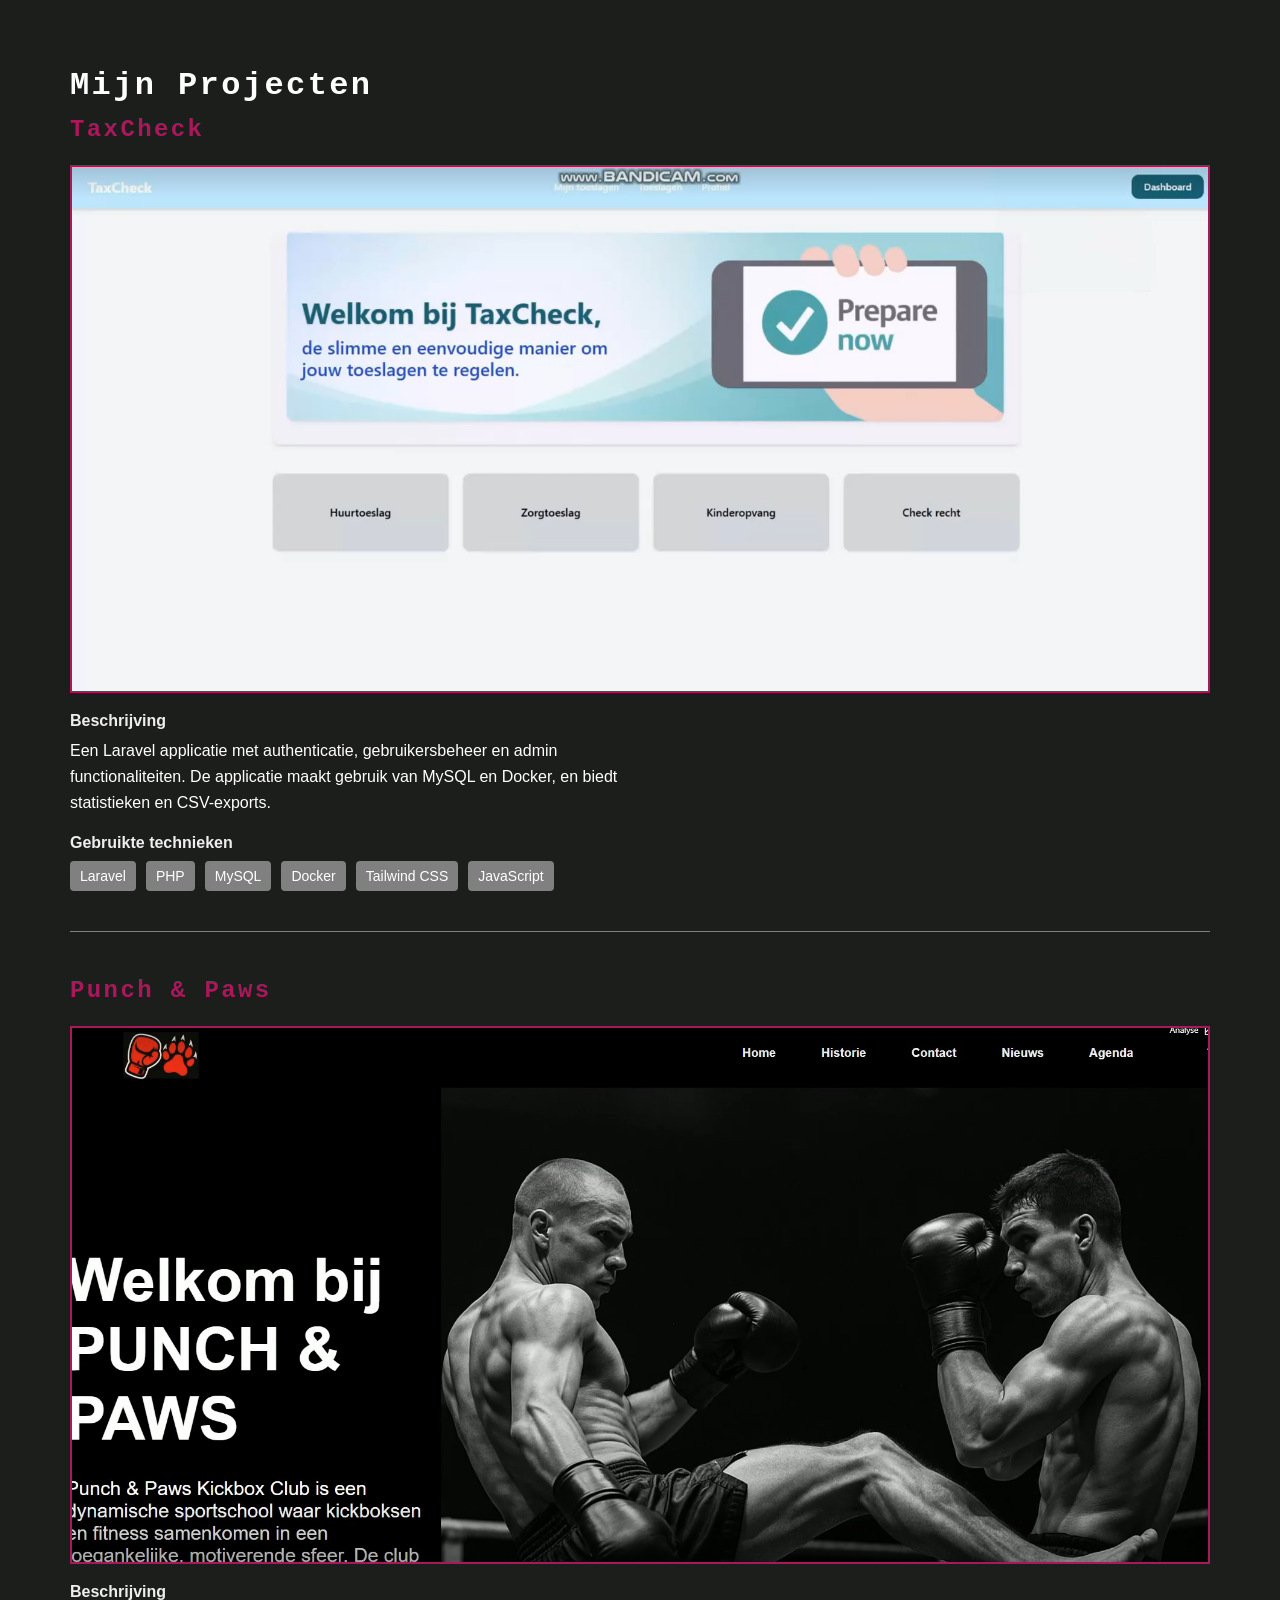
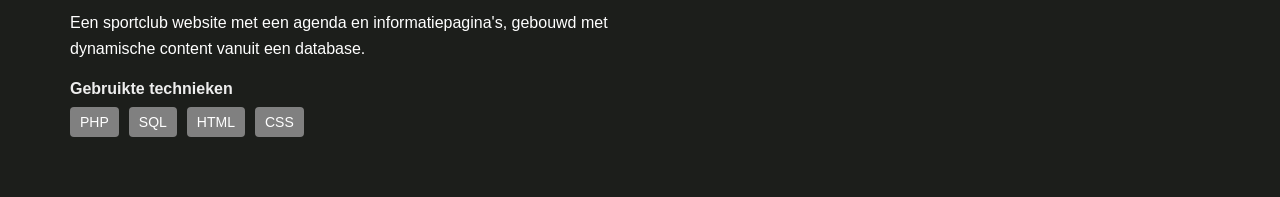
==== project.html @ b1790d19 "alle commit Mijn project map aangemaakt, contact, about me, cv png, read.me met bronvermeldingen" ====
<!DOCTYPE html>
<html lang="en">
<head>
    <meta charset="UTF-8">
    <meta name="viewport" content="width=device-width, initial-scale=1.0">
    <title>Mijn Projecten</title>
    <link rel="stylesheet" href="./css/style.css">
</head>
<body>

<div class="container">

    <h1>Mijn Projecten</h1>

    <article class="project">
        <h2>TaxCheck</h2>

        <img
            src="./images/taxcheck.png"
            alt="Screenshot van de TaxCheck applicatie"
            class="project-image">

        <h3>Beschrijving</h3>
        <p>
            Een Laravel applicatie met authenticatie, gebruikersbeheer en
            admin functionaliteiten. De applicatie maakt gebruik van MySQL
            en Docker, en biedt statistieken en CSV-exports.
        </p>

        <h3>Gebruikte technieken</h3>
        <ul>
            <li>Laravel</li>
            <li>PHP</li>
            <li>MySQL</li>
            <li>Docker</li>
            <li>Tailwind CSS</li>
            <li>JavaScript</li>
        </ul>
    </article>

    <hr>

    <article class="project">
        <h2>Punch &amp; Paws</h2>

        <img
            src="./images/punch&paws.png"
            alt="Screenshot van de Punch & Paws sportclub website"
            class="project-image">

        <h3>Beschrijving</h3>
        <p>
            Een sportclub website met een agenda en informatiepagina's,
            gebouwd met dynamische content vanuit een database.
        </p>

        <h3>Gebruikte technieken</h3>
        <ul>
            <li>PHP</li>
            <li>SQL</li>
            <li>HTML</li>
            <li>CSS</li>
        </ul>
    </article>

</div>

</body>
</html>
---- css/style.css ----
:root{
  --bg: #1c1e1b;
  --pink: #A9185B;
  --white: #ffffff;
  --gray: #c7c7c7;
}

*{
  margin: 0;
  padding: 0;
  box-sizing: border-box;
}

body{
  background-color: var(--bg);
  color: var(--white);
  font-family: "Silkscreen", monospace;
  letter-spacing: 0.15em;
  line-height: 1.6;
}

/*homepage*/
.glow{
  position: fixed;
  top: 15%;
  right: -10%;
  width: 1000px;
  height: 1000px;
  background: radial-gradient(circle, var(--pink) 0%, transparent 75%);
  filter: blur(40px);
  z-index: 0;
}

.container{
  position: relative;
  z-index: 1;
  padding: 60px 70px;
  min-height: 100vh;
}

.name{
  font-size: 46px;
  font-weight: 700;
  color: var(--pink);
  margin-bottom: 200px;
  text-transform: uppercase;
  text-shadow: 0 0 10px rgba(169, 24, 91, 0.5);
}

nav{
  display: flex;
  justify-content: space-between;
  align-items: center;
}

nav ul{
  list-style: none;
}

nav li{
  font-size: 30px;
  margin-bottom: 45px;
  cursor: pointer;
  transition: all 0.3s ease;
  width: fit-content;
}

a:focus,
button:focus{
  outline: 3px solid var(--pink);
  outline-offset: 5px;
}

nav li a{
  color: var(--gray);
  text-decoration: none;
}

nav li:hover{
  transform: translateX(10px);
}

nav li:hover,
nav li:hover a{
  color: var(--pink);
}

@media (max-width: 768px) {
  .container{
    padding: 40px 30px;
  }
  .name{
    font-size: 24px;
    margin-bottom: 80px;
  }
  nav li{
    font-size: 18px;
    margin-bottom: 35px;
  }
  .glow{
    width: 400px;
    height: 400px;
  }
}
/*end homepage */

/* cv*/
.cv, .over-mij, .projecten, .contact{
  position: fixed;
  top: 50%;
  right: 20px;
  left: auto;
  transform: translateY(-50%) scale(0.9);
  width: 900px;
  max-width: 90vw;
  height: 92vh;
  background-color: #c0c0c0;
  border: 2px solid #ffffff;
  box-shadow: 4px 4px 12px rgba(0, 0, 0, 0.5);
  font-family: "Tahoma", sans-serif;
  color: #000000;
  z-index: 999;
  visibility: hidden;
  transition: all 0.3s ease;
  display: flex;
  flex-direction: column;
  overflow: hidden;
}

.cv.active, .over-mij.active, .projecten.active, .contact.active{
  opacity: 1;
  visibility: visible;
  transform: translateY(-50%) scale(1);
}

.cv__titlebar, .over-mij__titlebar, .projecten__titlebar, .contact__titlebar{
  display: flex;
  align-items: center;
  justify-content: space-between;
  padding: 6px 10px;
  background: var(--pink);
  color: var(--white);
}

.cv__titlebar h2, .over-mij__titlebar h2, .projecten__titlebar h2, .contact__titlebar h2 {
  font-size: 14px;
  margin: 0;
}

.cv__controls, .over-mij__controls, .projecten__controls, .contact__controls{
  display: flex;
  gap: 4px;
}

.cv__controls button, .over-mij__controls button, .projecten__close, .contact__close{
  width: 22px;
  height: 20px;
  background-color: #c0c0c0;
  border: 1px solid #ffffff;
  font-size: 12px;
  font-weight: 700;
  cursor: pointer;
}

.cv__close, .over-mij__close, .projecten__close, .contact__close{
  background-color: #c0392b;
  color: #ffffff;
}

.cv__body, .over-mij__body, .projecten__body, .contact__body{
  flex: 1;
  background-color: #808080;
  padding: 16px;
  display: flex;
  flex-direction: column;
}

.cv__pdf, .projecten__frame, .projecten iframe{
  width: 100%;
  height: 100%;
  border: none;
  background-color: #ffffff;
}

/* Over mij */
.over-mij__text{
  padding: 24px;
  overflow-y: auto;
  font-size: 16px;
  background-color: #808080;
  color: var(--white);
}

.cv-overlay{
  position: fixed;
  top: 0;
  left: 0;
  width: 100%;
  height: 100%;
  background-color: rgba(0, 0, 0, 0.6);
  z-index: 998;
  opacity: 0;
  visibility: hidden;
  transition: all 0.3s ease;
}

.cv-overlay.active{
  opacity: 1;
  visibility: visible;
}

@media (max-width: 768px){
  .cv, .over-mij, .projecten, .contact {
    width: 95vw;
    height: 85vh;
    right: 50%;
    transform: translate(50%, -50%) scale(0.9);
  }
  .cv.active, .over-mij.active, .projecten.active, .contact.active {
    transform: translate(50%, -50%) scale(1);
  }
}
/*end cv */

@media (max-width: 768px){
  .projecten {
    width: 95vw;
    height: 85vh;
  }
}

/* Contact Formulier */
.contact__form{
  background-color: #c0c0c0;
  padding: 20px;
  border: 2px solid #ffffff;
  display: flex;
  flex-direction: column;
  gap: 15px;
  height: 100%;
  overflow-y: auto;
}

.form-group{
  display: flex;
  flex-direction: column;
  gap: 5px;
}

.form-group label{
  font-size: 14px;
  font-weight: 700;
}

.form-group input, .form-group textarea{
  padding: 8px;
  font-family: "Tahoma", sans-serif;
  font-size: 14px;
  border: 2px solid #808080;
  background-color: #ffffff;
  outline: none;
}

.form-group input:focus, .form-group textarea:focus{
  border-color: var(--pink);
}

.form-submit{
  align-self: flex-start;
  padding: 6px 20px;
  background-color: #c0c0c0;
  border: 2px solid #ffffff;
  font-family: "Tahoma", sans-serif;
  font-size: 14px;
  font-weight: 700;
  cursor: pointer;
  box-shadow: 2px 2px 0px #000000;
}

.form-submit:active{
  box-shadow: none;
  transform: translate(2px, 2px);
}

/* porject error fix */
.project-image{
  max-width: 100%;
  height: auto;
  display: block;
  margin-top: 15px;
  border: 2px solid var(--pink);
}

.project ul {
  list-style: none !important;
  display: flex;
  flex-wrap: wrap;
  gap: 10px;
  margin-top: 5px;
  padding: 0;
}

.project li {
  font-family: "Tahoma", sans-serif;
  letter-spacing: normal;
  background-color: #808080;
  color: #ffffff;
  padding: 4px 10px;
  font-size: 14px;
  border-radius: 4px;
}

.project h2 {
  color: var(--pink);
  margin-bottom: 15px;
}

.project h3 {
  font-size: 16px;
  margin: 15px 0 5px 0;
  font-family: "Tahoma", sans-serif;
  letter-spacing: normal;
  color: #eeeeee;
}

.project p {
  font-family: "Tahoma", sans-serif;
  letter-spacing: normal;
  max-width: 600px;
  color: #ffffff;
}

hr {
  border: 0;
  height: 1px;
  background: #808080;
  margin: 40px 0;
}
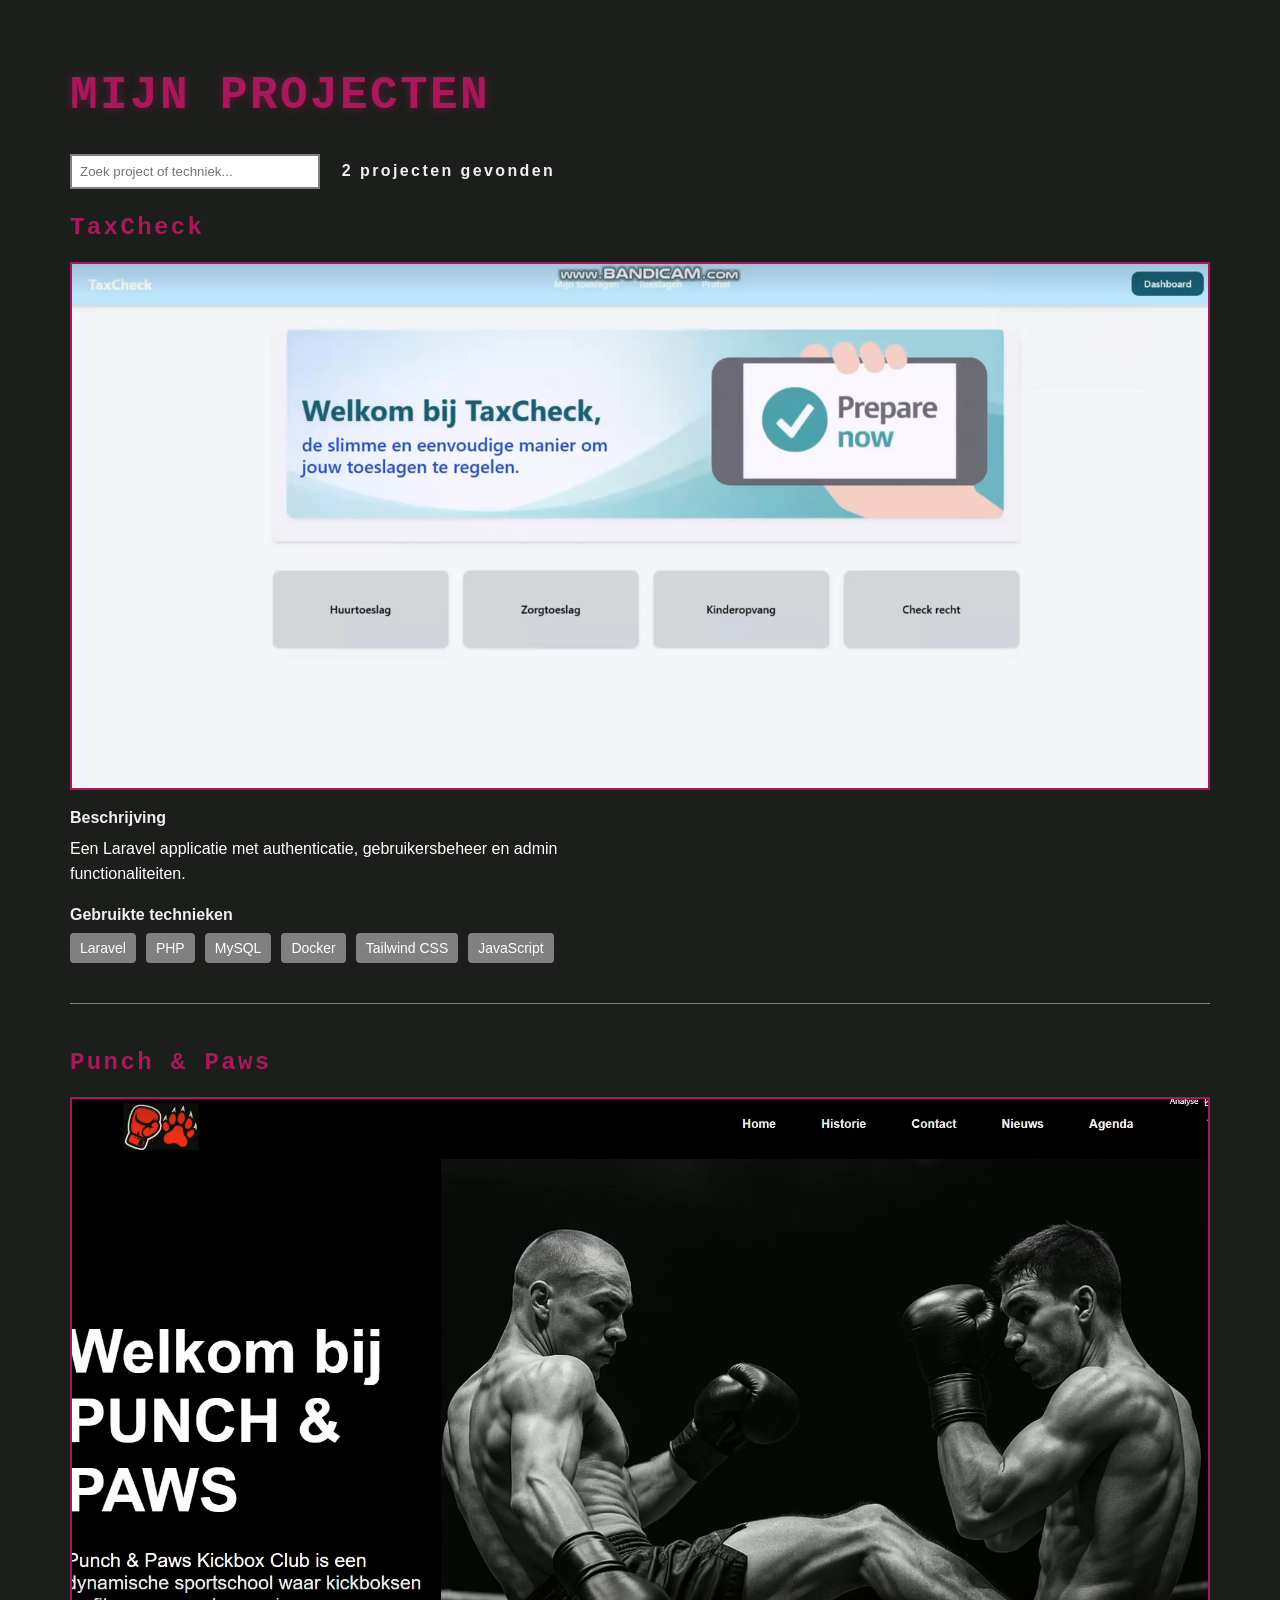
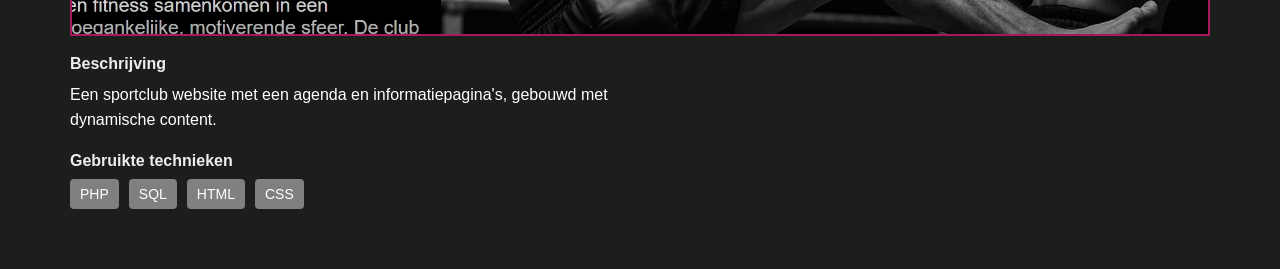
==== commit 6d665fa4: "typescript filteren gevoegd" ====
--- a/project.html
+++ b/project.html
@@ -7,63 +7,44 @@
     <link rel="stylesheet" href="./css/style.css">
 </head>
 <body>
+    <div class="container">
 
-<div class="container">
+    <h1 class="name">Mijn Projecten</h1>
 
-    <h1>Mijn Projecten</h1>
+    <div class="filter-controls" style="margin-bottom: 20px; font-family: 'Tahoma', sans-serif;">
+        <input type="text" id="project-search" placeholder="Zoek project of techniek..." style="padding: 8px; width: 250px; border: 2px solid #808080;">
+        <span id="project-counter" style="margin-left: 15px; font-weight: bold; color: #eeeeee;">2 projecten gevonden</span>
+    </div>
 
-    <article class="project">
+    <article class="project" data-title="taxcheck" data-tags="laravel php mysql docker tailwind css javascript">
         <h2>TaxCheck</h2>
-
-        <img
-            src="./images/taxcheck.png"
-            alt="Screenshot van de TaxCheck applicatie"
-            class="project-image">
-
+        <img src="./images/taxcheck.png" alt="Screenshot van de TaxCheck applicatie" class="project-image">
         <h3>Beschrijving</h3>
-        <p>
-            Een Laravel applicatie met authenticatie, gebruikersbeheer en
-            admin functionaliteiten. De applicatie maakt gebruik van MySQL
-            en Docker, en biedt statistieken en CSV-exports.
-        </p>
-
+        <p>Een Laravel applicatie met authenticatie, gebruikersbeheer en admin functionaliteiten.</p>
         <h3>Gebruikte technieken</h3>
         <ul>
-            <li>Laravel</li>
-            <li>PHP</li>
-            <li>MySQL</li>
-            <li>Docker</li>
-            <li>Tailwind CSS</li>
-            <li>JavaScript</li>
+            <li>Laravel</li><li>PHP</li><li>MySQL</li><li>Docker</li><li>Tailwind CSS</li><li>JavaScript</li>
         </ul>
     </article>
 
     <hr>
 
-    <article class="project">
+    <article class="project" data-title="punch & paws" data-tags="php sql html css">
         <h2>Punch &amp; Paws</h2>
-
-        <img
-            src="./images/punch&paws.png"
-            alt="Screenshot van de Punch & Paws sportclub website"
-            class="project-image">
-
+        <img src="/images/punch&paws.png" alt="Screenshot van de Punch & Paws sportclub website" class="project-image">
         <h3>Beschrijving</h3>
-        <p>
-            Een sportclub website met een agenda en informatiepagina's,
-            gebouwd met dynamische content vanuit een database.
-        </p>
-
+        <p>Een sportclub website met een agenda en informatiepagina's, gebouwd met dynamische content.</p>
         <h3>Gebruikte technieken</h3>
         <ul>
-            <li>PHP</li>
-            <li>SQL</li>
-            <li>HTML</li>
-            <li>CSS</li>
+            <li>PHP</li><li>SQL</li><li>HTML</li><li>CSS</li>
         </ul>
     </article>
 
 </div>
 
+<script src="./js/filter.js"></script>
+
+
+
 </body>
 </html>
--- a/css/style.css
+++ b/css/style.css
@@ -335,4 +335,16 @@
   height: 1px;
   background: #808080;
   margin: 40px 0;
+}
+
+h1.name {
+  margin-bottom: 20px !important;
+}
+
+.container:not(:has(.project)) .name {
+  margin-bottom: 200px !important;
+}
+
+.container:has(.project) .name {
+  margin-bottom: 20px !important;
 }
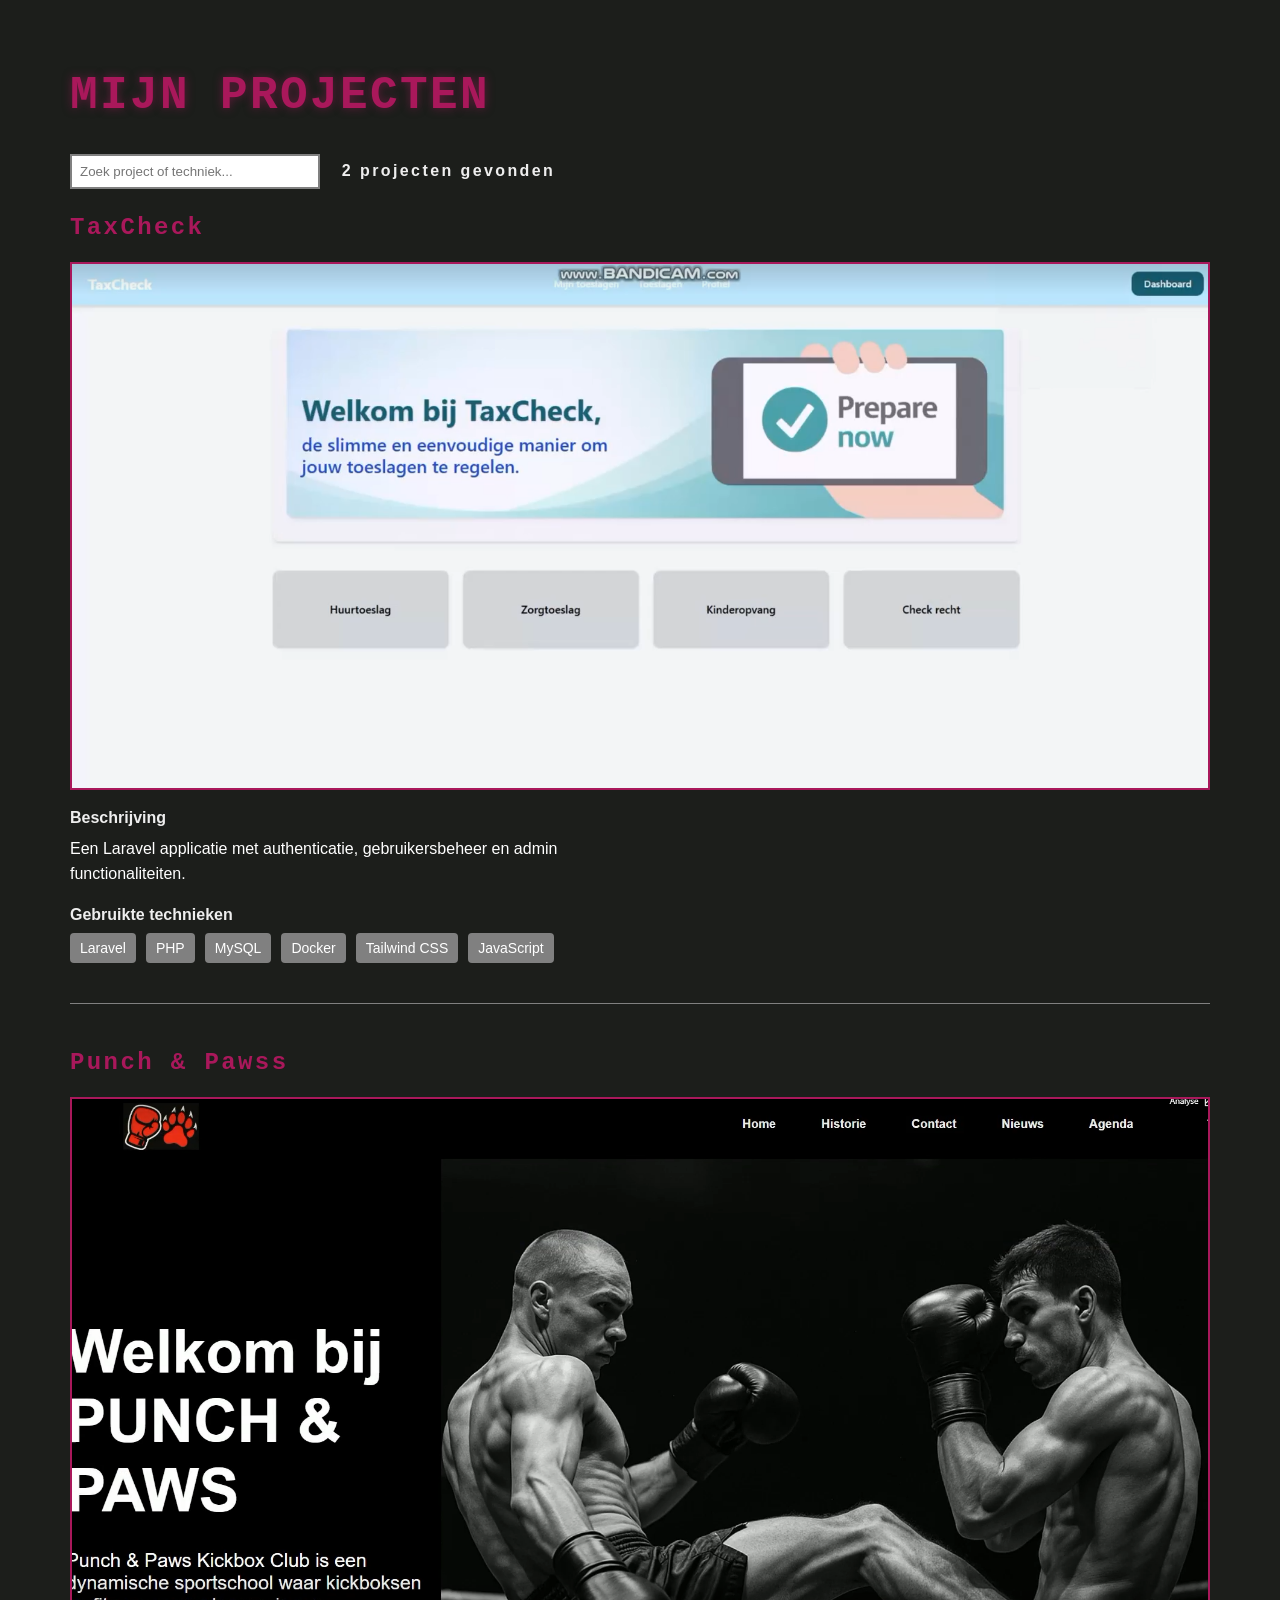
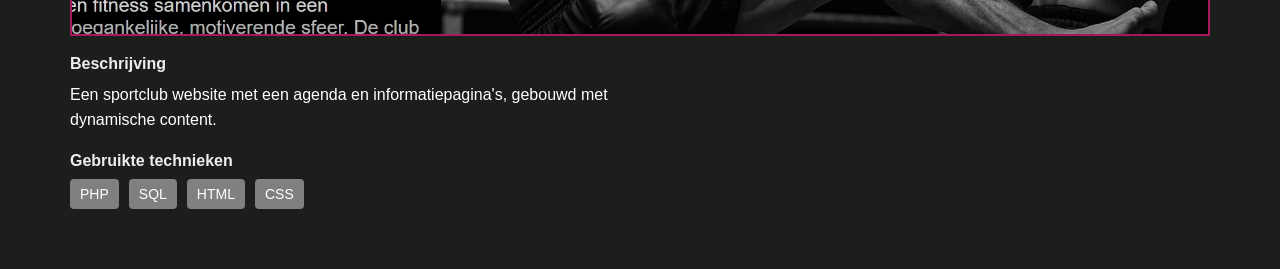
==== commit f0dda7b0: "test" ====
--- a/project.html
+++ b/project.html
@@ -30,8 +30,8 @@
     <hr>
 
     <article class="project" data-title="punch & paws" data-tags="php sql html css">
-        <h2>Punch &amp; Paws</h2>
-        <img src="/images/punch&paws.png" alt="Screenshot van de Punch & Paws sportclub website" class="project-image">
+        <h2>Punch &amp; Pawss</h2>
+        <img src="./images/punchpaws.png" alt="Screenshot van de Punch & Paws sportclub website" class="project-image">
         <h3>Beschrijving</h3>
         <p>Een sportclub website met een agenda en informatiepagina's, gebouwd met dynamische content.</p>
         <h3>Gebruikte technieken</h3>
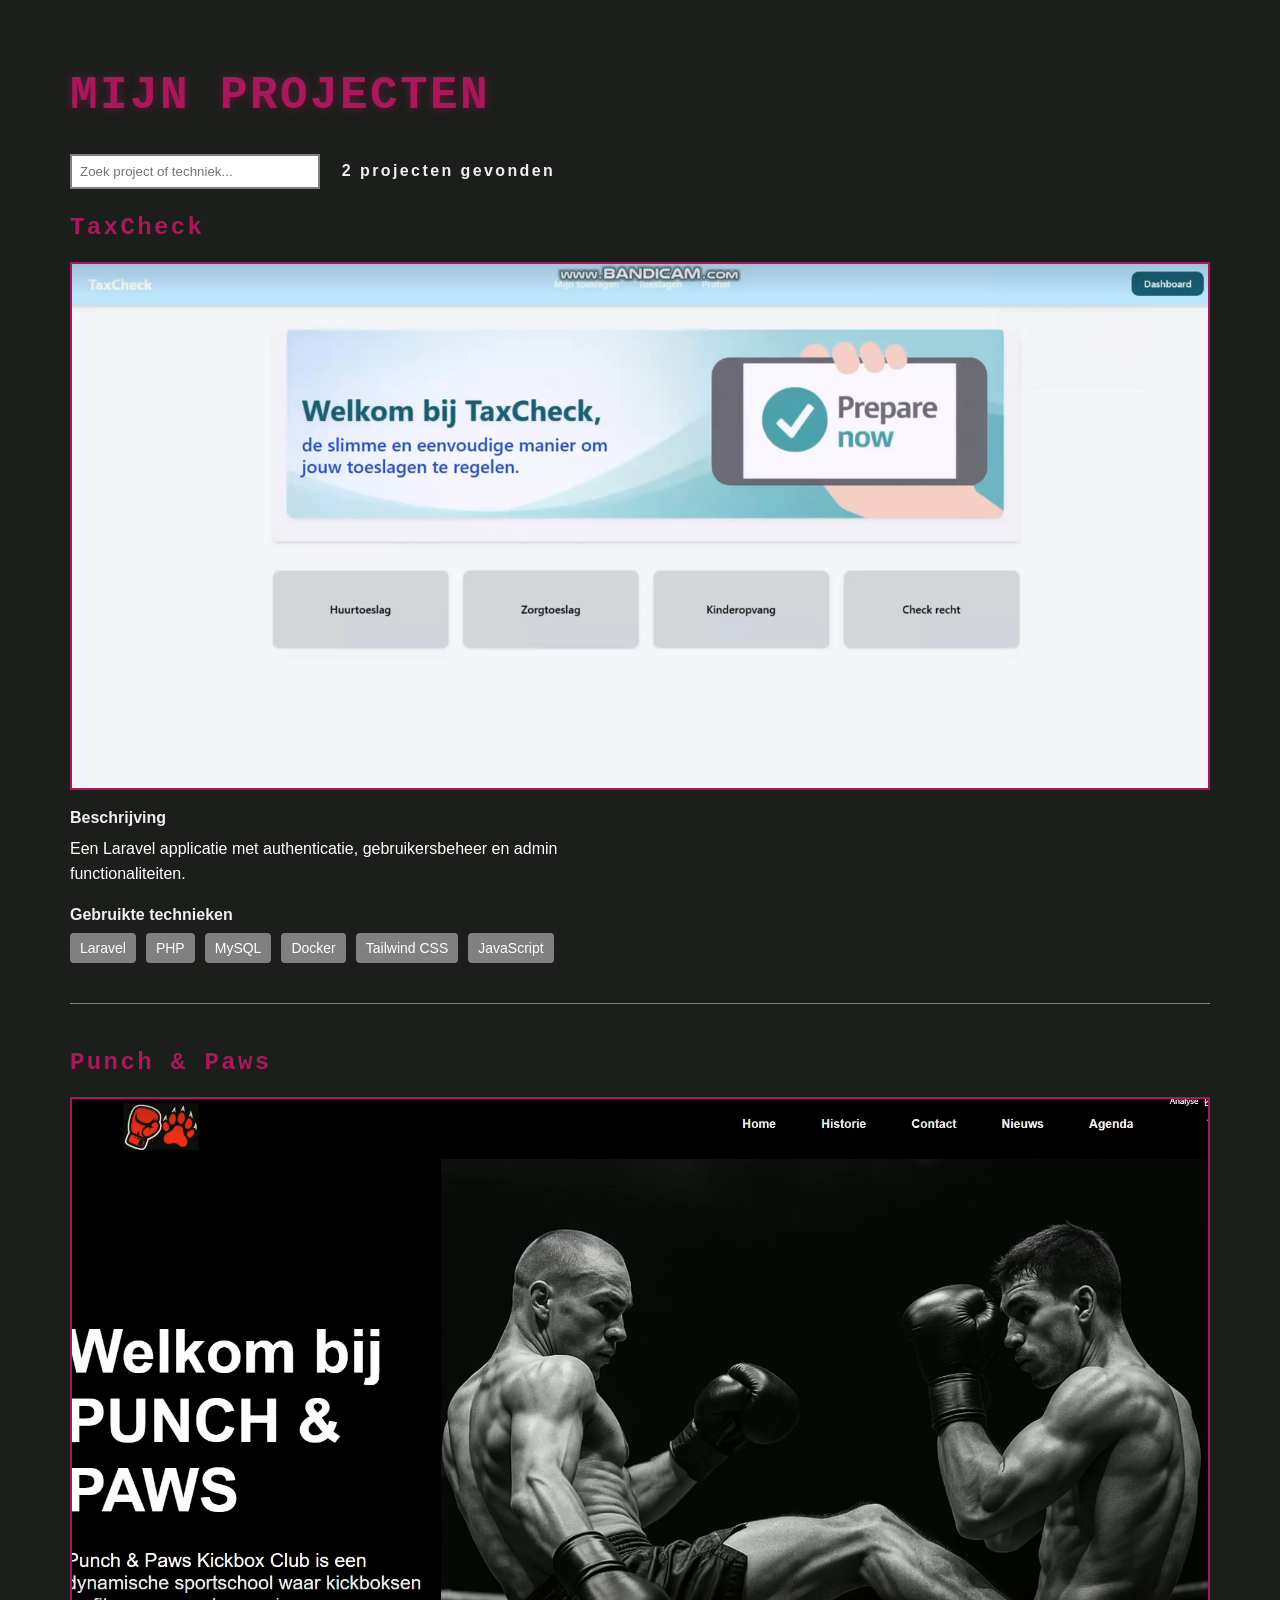
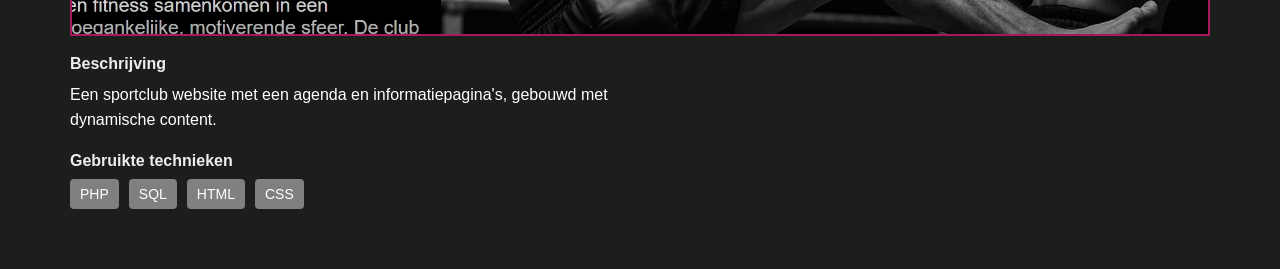
==== commit 4c9f1e1b: "afbeelding gefixed" ====
--- a/project.html
+++ b/project.html
@@ -30,7 +30,7 @@
     <hr>
 
     <article class="project" data-title="punch & paws" data-tags="php sql html css">
-        <h2>Punch &amp; Pawss</h2>
+        <h2>Punch &amp; Paws</h2>
         <img src="./images/punchpaws.png" alt="Screenshot van de Punch & Paws sportclub website" class="project-image">
         <h3>Beschrijving</h3>
         <p>Een sportclub website met een agenda en informatiepagina's, gebouwd met dynamische content.</p>
